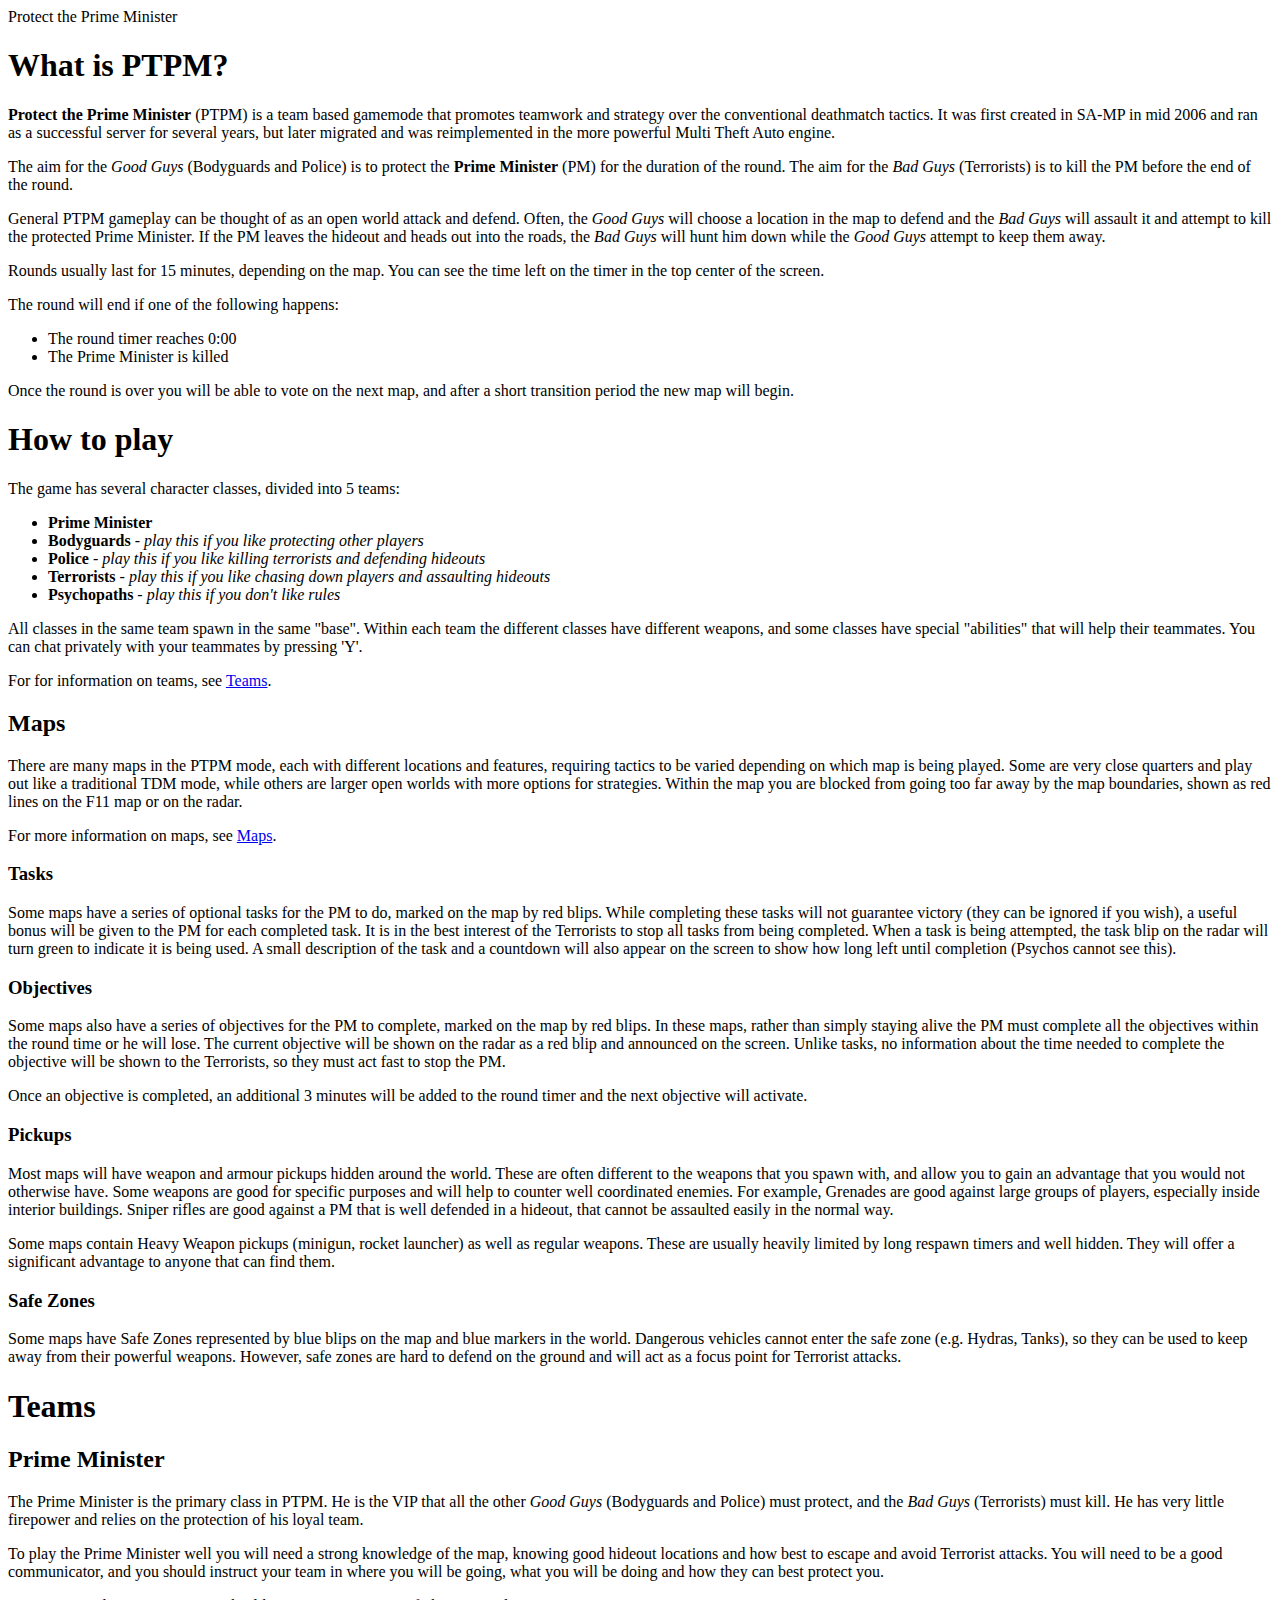
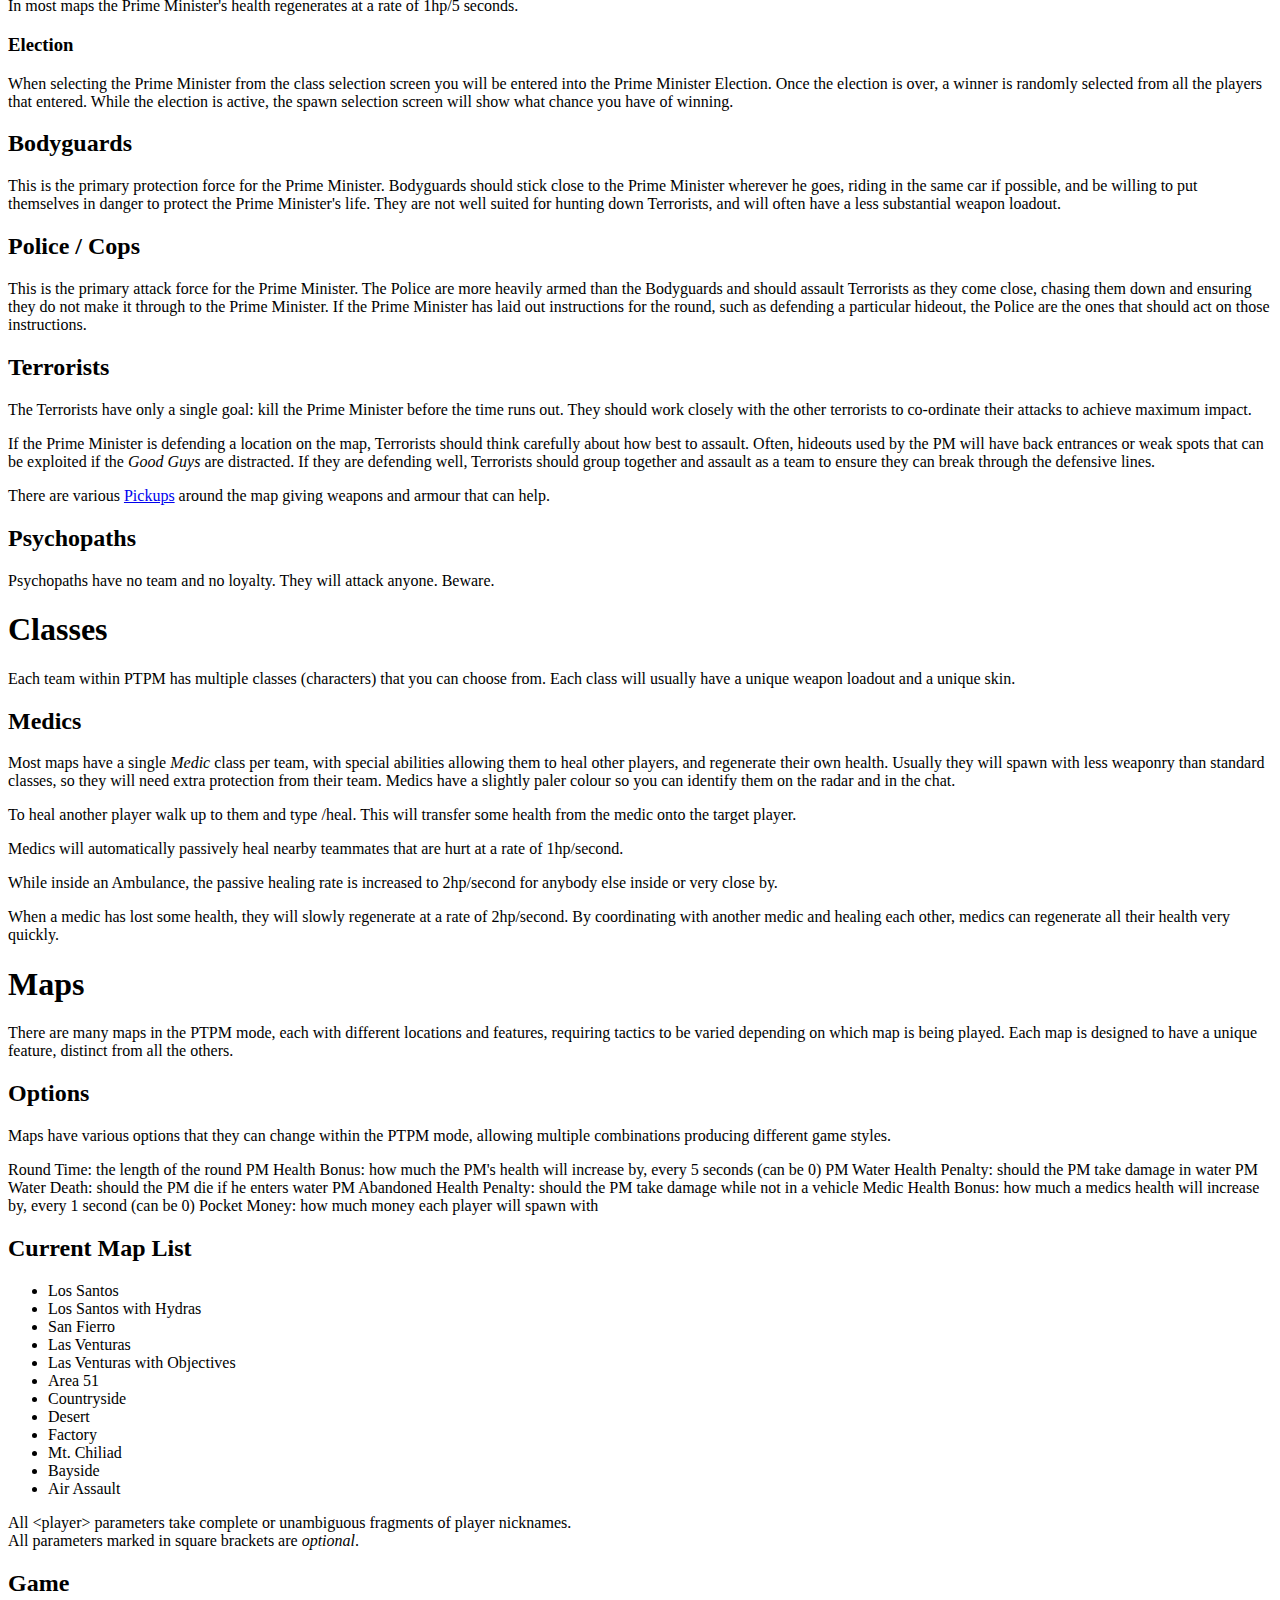
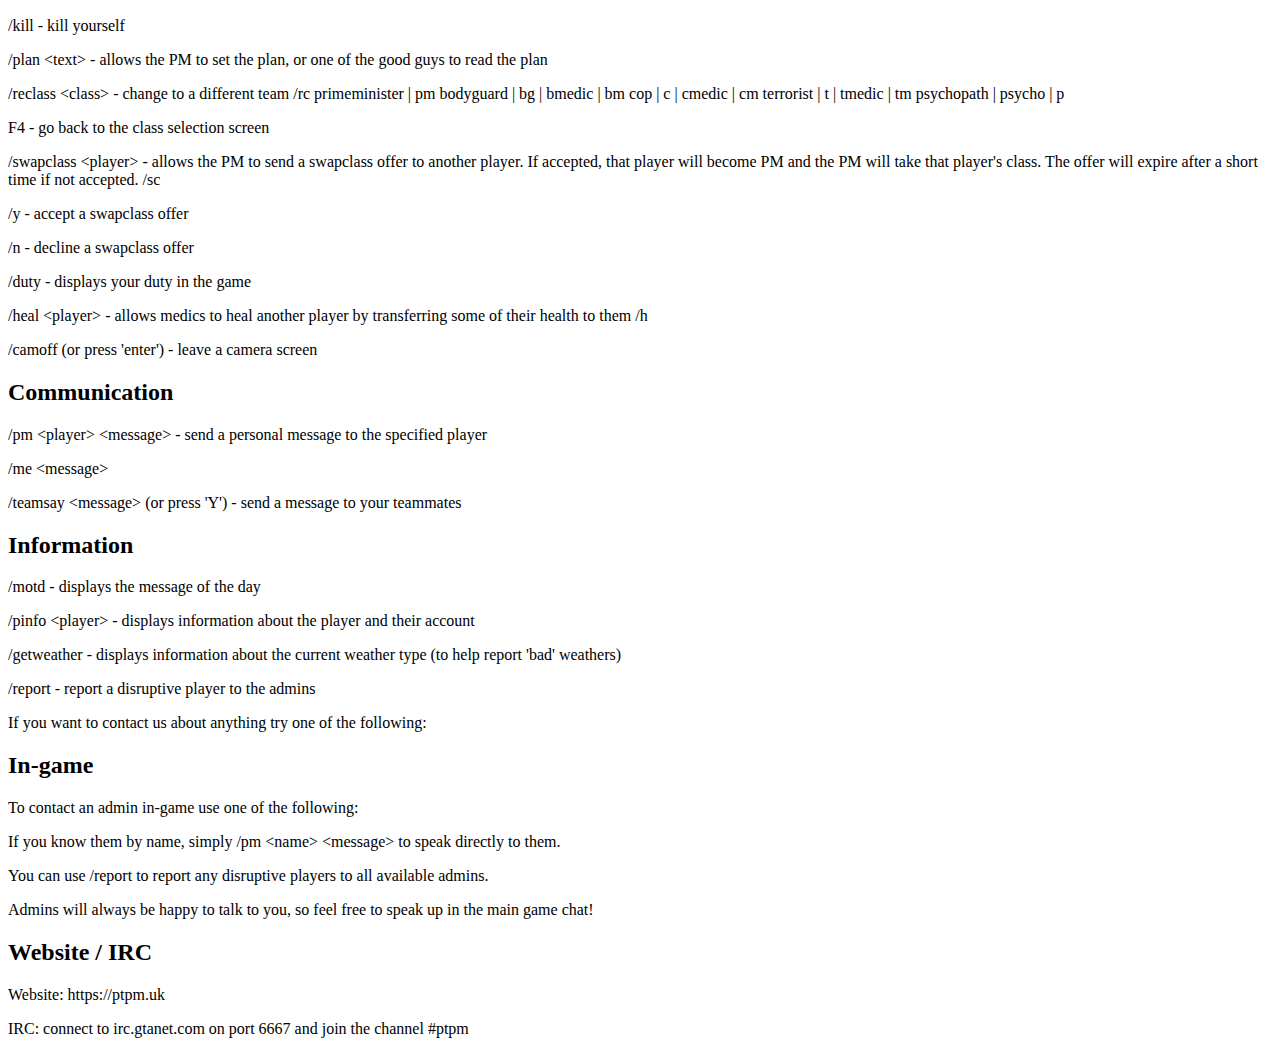
==== ptpm/help/index.html @ c2810c0f "Added new help manager UI and hooked up with help prompts, some minor bug fixes" ====
<head>
	<meta charset="utf-8" name="viewport" content="width=device-width">

	<!-- This should contain a single line: outsideMTA = true; -->
	<!-- inside mta, this file should not exist and the browser will silently eat the error -->
	<script src="external.js"></script>
	<script>
	ptpmhelp = function() {
		urlParse = function(url) {
			if (typeof outsideMTA !== "undefined" && outsideMTA)
				return url;
			else
				return "http://mta/local/help/" + url;
		};

		setPageActive = function(hash) {
			if (hash.length === 0)
				hash = "#ptpm";

			var query = "";

			if (hash.includes("?")) {
				query = hash.slice(hash.indexOf("?") + 3);
				hash = hash.slice(0, hash.indexOf("?"));
			}

			var pages = document.querySelectorAll(".page");

    		for (var i = 0; i < pages.length; i++)
    			pages[i].classList.remove("active");

    		var page = document.querySelector(hash);

    		if (typeof page !== "undefined" && page !== null) {
    			page.classList.add("active");

    			if (query.length > 0) {
	    			var qElement = document.getElementById("q-" + query)

	    			if (typeof qElement !== "undefined" && qElement !== null) {	    				
	    				qElement.scrollIntoView();

	    				qElement.classList.add("highlight");

	    				setTimeout(function() {
	    					qElement.classList.remove("highlight");
	    				}, 1500)
	    			}
	    		} else {
	    			window.scrollTo(0, 0);
	    		}

    			var navItems = document.querySelectorAll(".nav li:not(.nav-header) > a");

				for (var i = 0; i < navItems.length; i++)
					navItems[i].parentNode.classList.remove("current");		

				var navItem = document.querySelector(".nav a[href='" + hash + "']")
				navItem.parentNode.classList.add("current");

				// bodge
				if (navItem.parentNode.parentNode.parentNode.classList.contains("nav-header"))
					navItem.parentNode.parentNode.parentNode.classList.add("expanded");
			}
		};

		window.addEventListener("hashchange", function() { 
			setPageActive(location.hash);
		});

		// can't just define css normally because the url would be wrong
		var link = document.createElement("link");
		link.href = urlParse("help.css");
		link.type = "text/css";
		link.rel = "stylesheet";
		document.getElementsByTagName("head")[0].appendChild(link);

		return {
			urlParse: urlParse,
			setPageActive: setPageActive,
		}
	}();
	</script>	
</head>
<body>
	<header id="header">
		<div>Protect the Prime Minister</div>
	</header>

	<nav id="nav"></nav>

	<content id="content">
		<page class="page" id="ptpm">
			<h1>What is PTPM?</h1>
			<p><strong>Protect the Prime Minister</strong> (PTPM) is a team based gamemode that promotes teamwork and strategy over the conventional deathmatch tactics. It was first created in SA-MP in mid 2006 and ran as a successful server for several years, but later migrated and was reimplemented in the more powerful Multi Theft Auto engine.</p>

			<p>The aim for the <em>Good Guys</em> (<span class="cc bg">Bodyguards</span> and <span class="cc police">Police</span>) is to protect the <strong><span class="cc pm">Prime Minister</span></strong> (PM) for the duration of the round. The aim for the <em>Bad Guys</em> (<span class="cc terror">Terrorists</span>) is to kill the PM before the end of the round.</p>

			<p>General PTPM gameplay can be thought of as an open world attack and defend. Often, the <em>Good Guys</em> will choose a location in the map to defend and the <em>Bad Guys</em> will assault it and attempt to kill the protected <span class="cc pm">Prime Minister</span>. If the PM leaves the hideout and heads out into the roads, the <em>Bad Guys</em> will hunt him down while the <em>Good Guys</em> attempt to keep them away.</p>

			<p>Rounds usually last for 15 minutes, depending on the map. You can see the time left on the timer in the top center of the screen.</p>

			<p>The round will end if one of the following happens:</p>
			<ul>
				<li>The round timer reaches 0:00</li>
				<li>The <span class="cc pm">Prime Minister</span> is killed</li>
			</ul>

			<p>Once the round is over you will be able to vote on the next map, and after a short transition period the new map will begin.</p>
		</page>

		<page class="page" id="how-to-play">
			<h1>How to play</h1>
			<p>The game has several character classes, divided into 5 teams:</p>

			<ul>
				<li><strong><span class="cc pm">Prime Minister</span></strong></li>
				<li><strong><span class="cc bg">Bodyguards</span></strong> - <em>play this if you like protecting other players</em></li>
				<li><strong><span class="cc police">Police</span></strong> - <em>play this if you like killing terrorists and defending hideouts</em></li>
				<li><strong><span class="cc terror">Terrorists</span></strong> - <em>play this if you like chasing down players and assaulting hideouts</em></li>
				<li><strong><span class="cc psycho">Psychopaths</span></strong> - <em>play this if you don't like rules</em></li>
			</ul>

			<p>All classes in the same team spawn in the same "base". Within each team the different classes have different weapons, and some classes have special "abilities" that will help their teammates. You can chat privately with your teammates by pressing '<span class="ptpm">Y</span>'.</p>

			<p class="page-link">For for information on teams, see <a href="#teams">Teams</a>.</p>

			<h2 id="q-maps">Maps</h2>
			<p>There are many maps in the PTPM mode, each with different locations and features, requiring tactics to be varied depending on which map is being played. Some are very close quarters and play out like a traditional TDM mode, while others are larger open worlds with more options for strategies. Within the map you are blocked from going too far away by the map boundaries, shown as red lines on the F11 map or on the radar.</p>

			<p class="page-link">For more information on maps, see <a href="#maps">Maps</a>.</p>	

			<h3 id="q-tasks">Tasks</h3>
			<p>Some maps have a series of optional tasks for the PM to do, marked on the map by red blips. While completing these tasks will not guarantee victory (they can be ignored if you wish), a useful bonus will be given to the PM for each completed task. It is in the best interest of the Terrorists to stop all tasks from being completed. When a task is being attempted, the task blip on the radar will turn green to indicate it is being used. A small description of the task and a countdown will also appear on the screen to show how long left until completion (<span class="cc psycho">Psychos</span> cannot see this).</p>

			<h3 id="q-objectives">Objectives</h3>
			<p>Some maps also have a series of objectives for the PM to complete, marked on the map by red blips. In these maps, rather than simply staying alive the PM must complete all the objectives within the round time or he will lose. The current objective will be shown on the radar as a red blip and announced on the screen. Unlike tasks, no information about the time needed to complete the objective will be shown to the <span class="cc terror">Terrorists</span>, so they must act fast to stop the PM.</p>	

			<p>Once an objective is completed, an additional <span class="ptpm">3 minutes</span> will be added to the round timer and the next objective will activate.</p>

			<h3 id="q-pickups">Pickups</h3>
			<p>Most maps will have weapon and armour pickups hidden around the world. These are often different to the weapons that you spawn with, and allow you to gain an advantage that you would not otherwise have. Some weapons are good for specific purposes and will help to counter well coordinated enemies. For example, <span class="ptpm">Grenades</span> are good against large groups of players, especially inside interior buildings. <span class="ptpm">Sniper rifles</span> are good against a PM that is well defended in a hideout, that cannot be assaulted easily in the normal way.</p>

			<p>Some maps contain <span class="ptpm">Heavy Weapon</span> pickups (minigun, rocket launcher) as well as regular weapons. These are usually heavily limited by long respawn timers and well hidden. They will offer a significant advantage to anyone that can find them.</p>

			<h3 id="q-safe-zone">Safe Zones</h3>
			<p>Some maps have <span class="ptpm">Safe Zones</span> represented by blue blips on the map and blue markers in the world. Dangerous vehicles cannot enter the safe zone (e.g. Hydras, Tanks), so they can be used to keep away from their powerful weapons. However, safe zones are hard to defend on the ground and will act as a focus point for Terrorist attacks.</p>
		</page>

		<page class="page" id="teams">
			<h1>Teams</h1>
			<h2 id="q-pm"><span class="cc pm">Prime Minister</span></h2>
			<p>The Prime Minister is the primary class in PTPM. He is the VIP that all the other <em>Good Guys</em> (Bodyguards and Police) must protect, and the <em>Bad Guys</em> (Terrorists) must kill. He has very little firepower and relies on the protection of his loyal team.</p>
			<p>To play the Prime Minister well you will need a strong knowledge of the map, knowing good hideout locations and how best to escape and avoid Terrorist attacks. You will need to be a good communicator, and you should instruct your team in where you will be going, what you will be doing and how they can best protect you.</p>

			<p>In most maps the Prime Minister's health regenerates at a rate of 1hp/5 seconds.</p>

			<h3>Election</h3>
			<p>When selecting the Prime Minister from the class selection screen you will be entered into the Prime Minister Election. Once the election is over, a winner is randomly selected from all the players that entered. While the election is active, the spawn selection screen will show what chance you have of winning.</p>

			<h2 id="q-bodyguard"><span class="cc bg">Bodyguards</span></h2>
			<p>This is the primary protection force for the Prime Minister. Bodyguards should stick close to the Prime Minister wherever he goes, riding in the same car if possible, and be willing to put themselves in danger to protect the Prime Minister's life. They are not well suited for hunting down Terrorists, and will often have a less substantial weapon loadout.</p>

			<h2 id="q-police"><span class="cc police">Police / Cops</span></h2>
			<p>This is the primary attack force for the Prime Minister. The Police are more heavily armed than the Bodyguards and should assault Terrorists as they come close, chasing them down and ensuring they do not make it through to the Prime Minister. If the Prime Minister has laid out instructions for the round, such as defending a particular hideout, the Police are the ones that should act on those instructions.</p>

			<h2 id="q-terrorist"><span class="cc terror">Terrorists</span></h2>
			<p>The Terrorists have only a single goal: kill the Prime Minister before the time runs out. They should work closely with the other terrorists to co-ordinate their attacks to achieve maximum impact.</p>
			<p>If the Prime Minister is defending a location on the map, Terrorists should think carefully about how best to assault. Often, hideouts used by the PM will have back entrances or weak spots that can be exploited if the <em>Good Guys</em> are distracted. If they are defending well, Terrorists should group together and assault as a team to ensure they can break through the defensive lines.</p>
			<p>There are various <a href="#how-to-play?q=pickups">Pickups</a> around the map giving weapons and armour that can help.</p>

			<h2 id="q-psycho"><span class="cc psycho">Psychopaths</span></h2>
			<p>Psychopaths have no team and no loyalty. They will attack anyone. Beware.</p>			
		</page>

		<page class="page" id="classes">
			<h1>Classes</h1>
			<p>Each team within PTPM has multiple classes (characters) that you can choose from. Each class will usually have a unique weapon loadout and a unique skin.<p>

			<h2 id="q-medic">Medics</h2>
			<p>Most maps have a single <em>Medic</em> class per team, with special abilities allowing them to heal other players, and regenerate their own health. Usually they will spawn with less weaponry than standard classes, so they will need extra protection from their team. Medics have a slightly paler colour so you can identify them on the radar and in the chat.<p>

			<p>To heal another player walk up to them and type <span class="ptpm">/heal</span>. This will transfer some health from the medic onto the target player.</p>
			<p>Medics will automatically passively heal nearby teammates that are hurt at a rate of 1hp/second.</p>
			<p>While inside an <span class="ptpm">Ambulance</span>, the passive healing rate is increased to 2hp/second for anybody else inside or very close by.</p>
			<p>When a medic has lost some health, they will slowly regenerate at a rate of 2hp/second. By coordinating with another medic and healing each other, medics can regenerate all their health very quickly.</p>
		</page>


		<page class="page" id="maps">
			<h1>Maps</h1>
			<p>There are many maps in the PTPM mode, each with different locations and features, requiring tactics to be varied depending on which map is being played. Each map is designed to have a unique feature, distinct from all the others.</p>

			<h2>Options</h2>
			<p>Maps have various options that they can change within the PTPM mode, allowing multiple combinations producing different game styles.<p>
		
			<span class="option" id="q-op-round-time"><span class="ptpm" data-default="15m">Round Time</span>: the length of the round</span>
			<span class="option" id="q-op-pm-health-bonus"><span class="ptpm" data-default="0">PM Health Bonus</span>: how much the PM's health will increase by, every 5 seconds (can be 0)</span>	
			<span class="option" id="q-op-pm-water-penalty"><span class="ptpm" data-default="false">PM Water Health Penalty</span>: should the PM take damage in water</span>
			<span class="option" id="q-op-pm-water-death"><span class="ptpm" data-default="false">PM Water Death</span>: should the PM die if he enters water</span>
			<span class="option" id="q-op-pm-abandon-penalty"><span class="ptpm" data-default="false">PM Abandoned Health Penalty</span>: should the PM take damage while not in a vehicle</span>
			<span class="option" id="q-op-medic-health-bonus"><span class="ptpm" data-default="0">Medic Health Bonus</span>: how much a medics health will increase by, every 1 second (can be 0)</span>
			<span class="option" id="q-op-money"><span class="ptpm" data-default="500">Pocket Money</span>: how much money each player will spawn with</span>
	
			<h2>Current Map List</h2>
			<ul>
				<li>Los Santos</li>
				<li>Los Santos with Hydras</li>
				<li>San Fierro</li>
				<li>Las Venturas</li>
				<li>Las Venturas with Objectives</li>
				<li>Area 51</li>
				<li>Countryside</li>
				<li>Desert</li>
				<li>Factory</li>
				<li>Mt. Chiliad</li>
				<li>Bayside</li>
				<li>Air Assault</li>
			</ul>
		</page>

		<page class="page" id="commands">
			<p>All <span class="ptpm">&lt;player&gt;</span> parameters take complete or unambiguous fragments of player nicknames.
			<br>
			All parameters marked in <span class="optional">square brackets</span> are <em>optional</em>.</p>

			<h2>Game</h2>
			<p id="q-com-kill"><span class="ptpm">/kill</span> - kill yourself</p>
			<p id="q-com-plan"><span class="ptpm">/plan <span class="optional">&lt;text&gt;</span></span> - allows the PM to set the plan, or one of the good guys to read the plan</p>
			<p id="q-com-reclass"><span class="ptpm">/reclass &lt;class&gt;</span> - change to a different team
				<span class="shortcut">/rc</span>
				<span class="args"><span class="cc pm"></span>primeminister | pm</span>
				<span class="args"><span class="cc bg"></span>bodyguard | bg | bmedic | bm</span>
				<span class="args"><span class="cc police"></span>cop | c | cmedic | cm</span>
				<span class="args"><span class="cc terror"></span>terrorist | t | tmedic | tm</span>				
				<span class="args"><span class="cc psycho"></span>psychopath | psycho | p</span>
			</p>
			<p id="q-com-f4"><span class="ptpm">F4</span> - go back to the class selection screen</p>
			<p id="q-com-swapclass"><span class="ptpm">/swapclass &lt;player&gt;</span> - allows the PM to send a swapclass offer to another player. If accepted, that player will become PM and the PM will take that player's class. The offer will expire after a short time if not accepted.
				<span class="shortcut">/sc</span>
			</p>
			<p id="q-com-y"><span class="ptpm">/y</span> - accept a swapclass offer</p>
			<p id="q-com-n"><span class="ptpm">/n</span> - decline a swapclass offer</p>
			<p id="q-com-duty"><span class="ptpm">/duty</span> - displays your duty in the game</p>
			<p id="q-com-heal"><span class="ptpm">/heal <span class="optional">&lt;player&gt;</span></span> - allows medics to heal another player by transferring some of their health to them
				<span class="shortcut">/h</span>
			</p>
			<p id="q-com-camoff"><span class="ptpm">/camoff</span> (or press '<span class="ptpm">enter</span>') - leave a camera screen</p>

			<h2>Communication</h2>
			<p id="q-com-pm"><span class="ptpm">/pm &lt;player&gt; &lt;message&gt;</span> - send a personal message to the specified player</p>
			<p id="q-com-me"><span class="ptpm">/me &lt;message&gt;</span></p>
			<p id="q-com-teamsay"><span class="ptpm">/teamsay &lt;message&gt;</span> (or press '<span class="ptpm">Y</span>') - send a message to your teammates</p>

			<h2>Information</h2>
			<p id="q-com-motd"><span class="ptpm">/motd</span> - displays the message of the day</p>
			<p id="q-com-pinfo"><span class="ptpm">/pinfo &lt;player&gt;</span> - displays information about the player and their account</p>
			<p id="q-com-getweather"><span class="ptpm">/getweather</span> - displays information about the current weather type (to help report 'bad' weathers)</p>

			<p id="q-com-report"><span class="ptpm">/report</span> - report a disruptive player to the admins</p>

		</page>

		<page class="page" id="contact">
			<p>If you want to contact us about anything try one of the following:</p>
			
			<h2>In-game</h2>
			<p>To contact an admin in-game use one of the following:</p>
			<p>If you know them by name, simply <span class="ptpm">/pm &lt;name&gt; &lt;message&gt;</span> to speak directly to them.</p>
			<p>You can use <span class="ptpm">/report</span> to report any disruptive players to all available admins.</p>
			<p>Admins will always be happy to talk to you, so feel free to speak up in the main game chat!</p>	

			<h2>Website / IRC</h2>
			<p>Website: <span class="ptpm">https://ptpm.uk</span></p>
			<p>IRC: connect to irc.gtanet.com on port 6667 and join the channel <span class="ptpm">#ptpm</span></p>							
		</page>
	</content>

	<script>
	if (typeof outsideMTA === "undefined") {
		document.getElementById("header").classList.add("hidden");
		document.getElementById("nav").classList.add("mta");
	} else {
		window.addEventListener("scroll", function(event) {
			document.getElementById("nav").style.top = 50 - Math.min(window.scrollY, 50);
		});
	}

	document.addEventListener("DOMContentLoaded", function(event) {
		var xhr = new XMLHttpRequest();
		xhr.open("POST", ptpmhelp.urlParse("nav.html"), true);

		xhr.onreadystatechange = function () {
	    	if(xhr.readyState === XMLHttpRequest.DONE) {
	    		if (xhr.status === 200) {
	        		var nav = document.getElementById("nav");
	        		nav.innerHTML = xhr.responseText;

					var navItems = document.querySelectorAll(".nav-header > a:first-of-type");

					for (var i = 0; i < navItems.length; i++)
						navItems[i].addEventListener("click", navHeaderClick, false);

	        		ptpmhelp.setPageActive(window.location.hash);
	        	}
	    	}
		};
		xhr.send();
	});

	function navHeaderClick(event) {
		if (this.parentNode.classList.contains("expanded"))
			this.parentNode.classList.remove("expanded");
		else
			this.parentNode.classList.add("expanded");	

		event.preventDefault();	
	}
	</script>
</body>
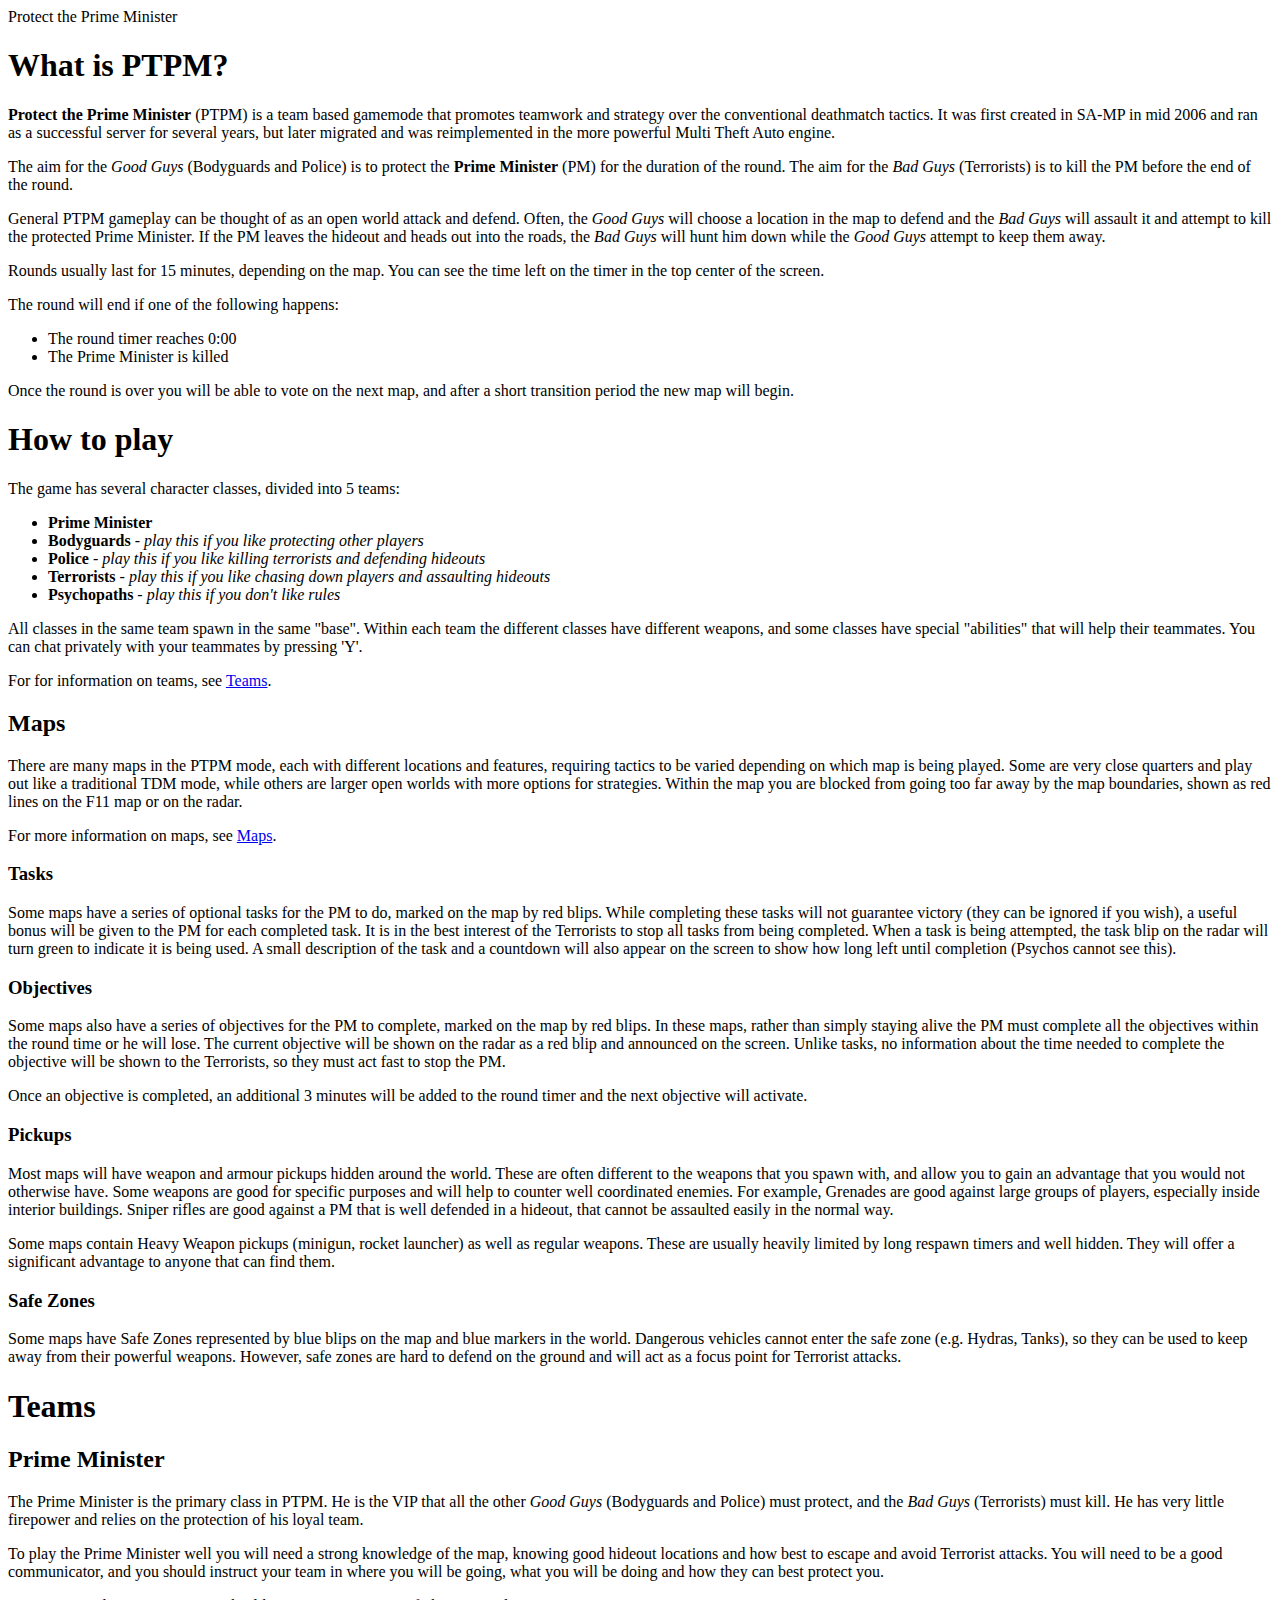
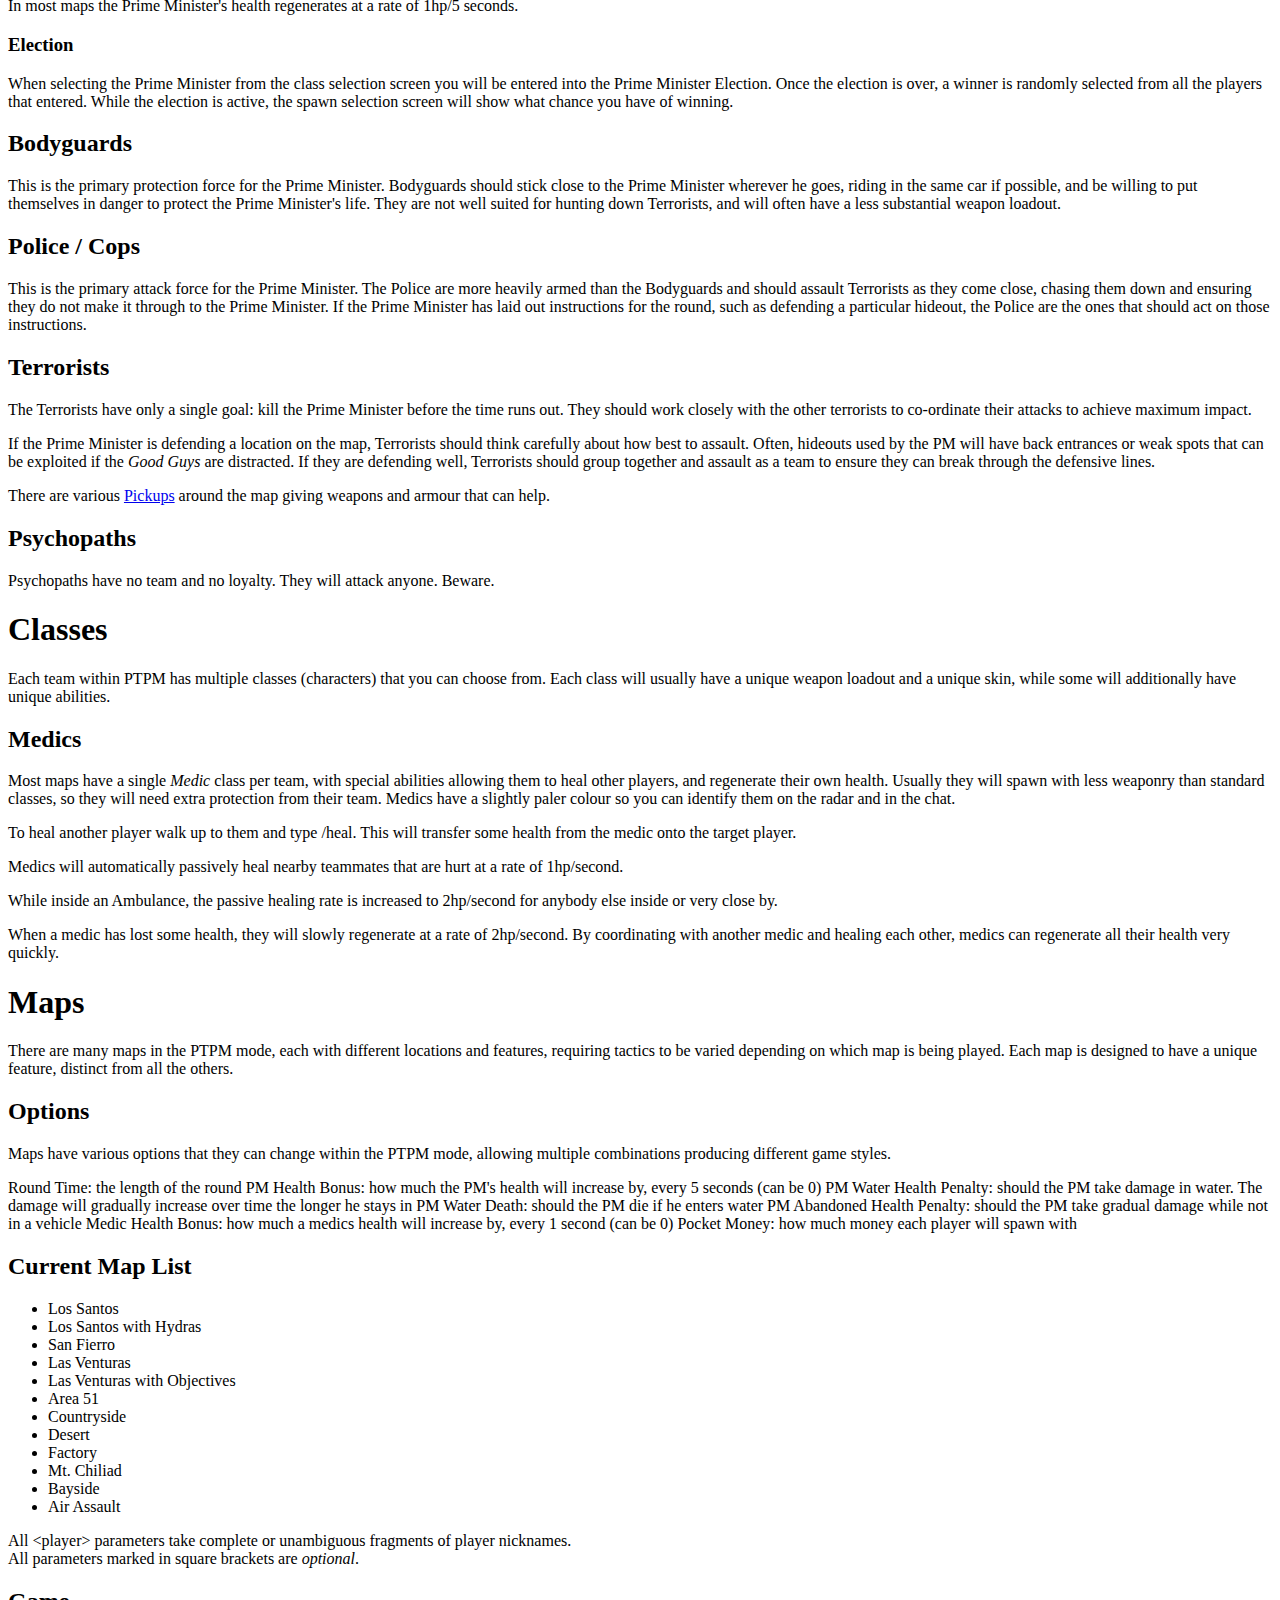
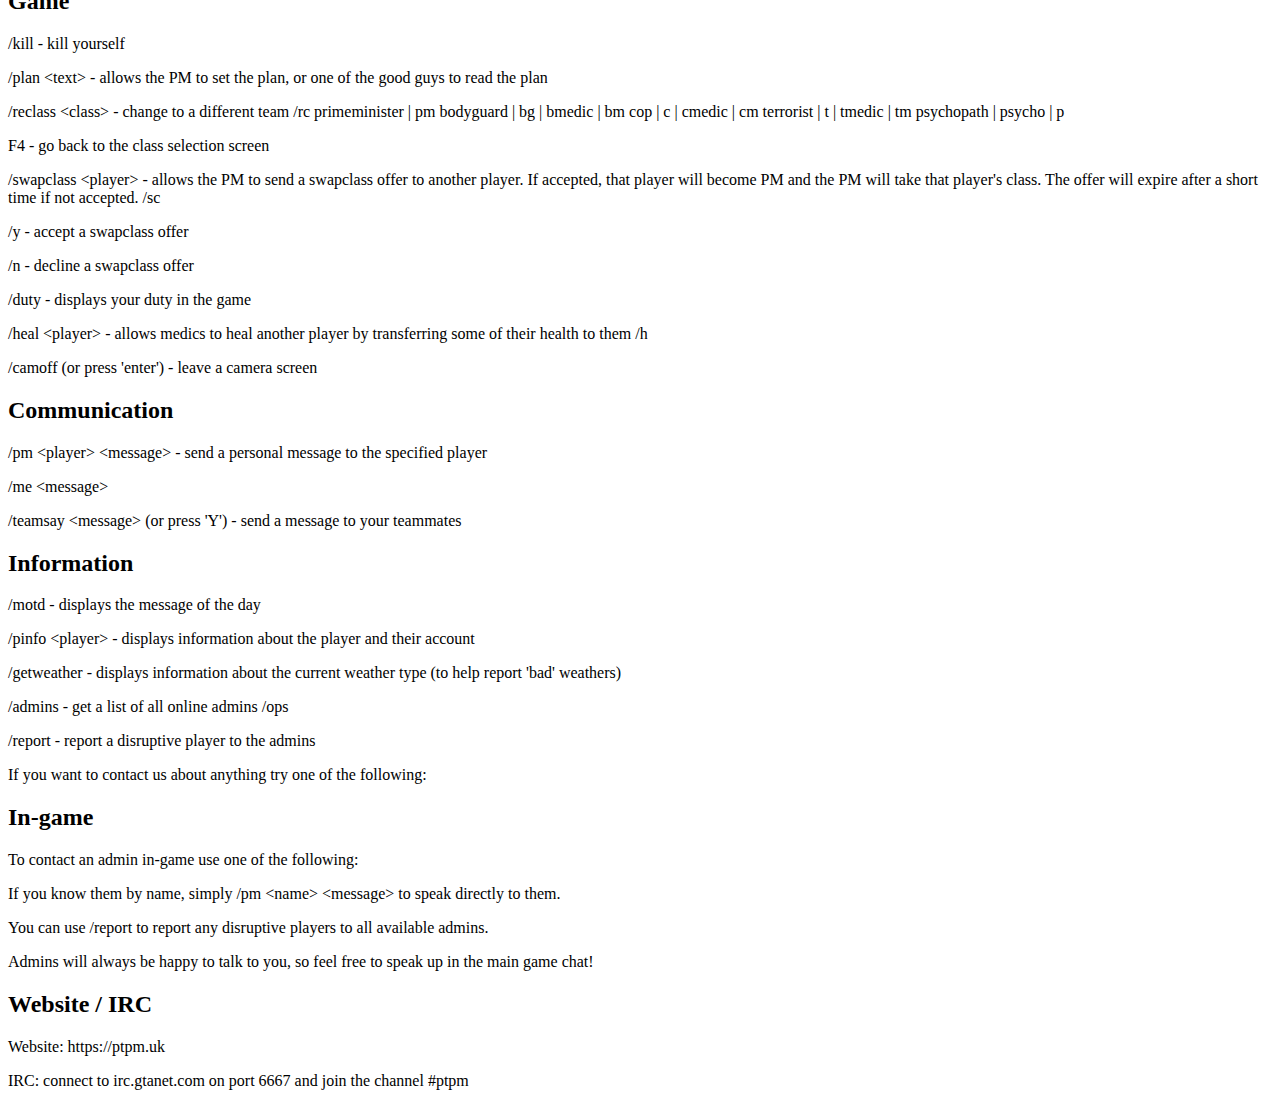
==== commit 9f9efbf8: "Added /ops to help page, some other content tweaks" ====
--- a/ptpm/help/index.html
+++ b/ptpm/help/index.html
@@ -175,7 +175,7 @@
 
 		<page class="page" id="classes">
 			<h1>Classes</h1>
-			<p>Each team within PTPM has multiple classes (characters) that you can choose from. Each class will usually have a unique weapon loadout and a unique skin.<p>
+			<p>Each team within PTPM has multiple classes (characters) that you can choose from. Each class will usually have a unique weapon loadout and a unique skin, while some will additionally have unique abilities.<p>
 
 			<h2 id="q-medic">Medics</h2>
 			<p>Most maps have a single <em>Medic</em> class per team, with special abilities allowing them to heal other players, and regenerate their own health. Usually they will spawn with less weaponry than standard classes, so they will need extra protection from their team. Medics have a slightly paler colour so you can identify them on the radar and in the chat.<p>
@@ -194,11 +194,11 @@
 			<h2>Options</h2>
 			<p>Maps have various options that they can change within the PTPM mode, allowing multiple combinations producing different game styles.<p>
 		
-			<span class="option" id="q-op-round-time"><span class="ptpm" data-default="15m">Round Time</span>: the length of the round</span>
+			<span class="option" id="q-op-round-time"><span class="ptpm" data-default="15min">Round Time</span>: the length of the round</span>
 			<span class="option" id="q-op-pm-health-bonus"><span class="ptpm" data-default="0">PM Health Bonus</span>: how much the PM's health will increase by, every 5 seconds (can be 0)</span>	
-			<span class="option" id="q-op-pm-water-penalty"><span class="ptpm" data-default="false">PM Water Health Penalty</span>: should the PM take damage in water</span>
+			<span class="option" id="q-op-pm-water-penalty"><span class="ptpm" data-default="false">PM Water Health Penalty</span>: should the PM take damage in water. The damage will gradually increase over time the longer he stays in</span>
 			<span class="option" id="q-op-pm-water-death"><span class="ptpm" data-default="false">PM Water Death</span>: should the PM die if he enters water</span>
-			<span class="option" id="q-op-pm-abandon-penalty"><span class="ptpm" data-default="false">PM Abandoned Health Penalty</span>: should the PM take damage while not in a vehicle</span>
+			<span class="option" id="q-op-pm-abandon-penalty"><span class="ptpm" data-default="false">PM Abandoned Health Penalty</span>: should the PM take gradual damage while not in a vehicle</span>
 			<span class="option" id="q-op-medic-health-bonus"><span class="ptpm" data-default="0">Medic Health Bonus</span>: how much a medics health will increase by, every 1 second (can be 0)</span>
 			<span class="option" id="q-op-money"><span class="ptpm" data-default="500">Pocket Money</span>: how much money each player will spawn with</span>
 	
@@ -256,7 +256,9 @@
 			<p id="q-com-motd"><span class="ptpm">/motd</span> - displays the message of the day</p>
 			<p id="q-com-pinfo"><span class="ptpm">/pinfo &lt;player&gt;</span> - displays information about the player and their account</p>
 			<p id="q-com-getweather"><span class="ptpm">/getweather</span> - displays information about the current weather type (to help report 'bad' weathers)</p>
-
+			<p id="q-com-admins"><span class="ptpm">/admins</span> - get a list of all online admins
+				<span class="shortcut">/ops</span>
+			</p>
 			<p id="q-com-report"><span class="ptpm">/report</span> - report a disruptive player to the admins</p>
 
 		</page>
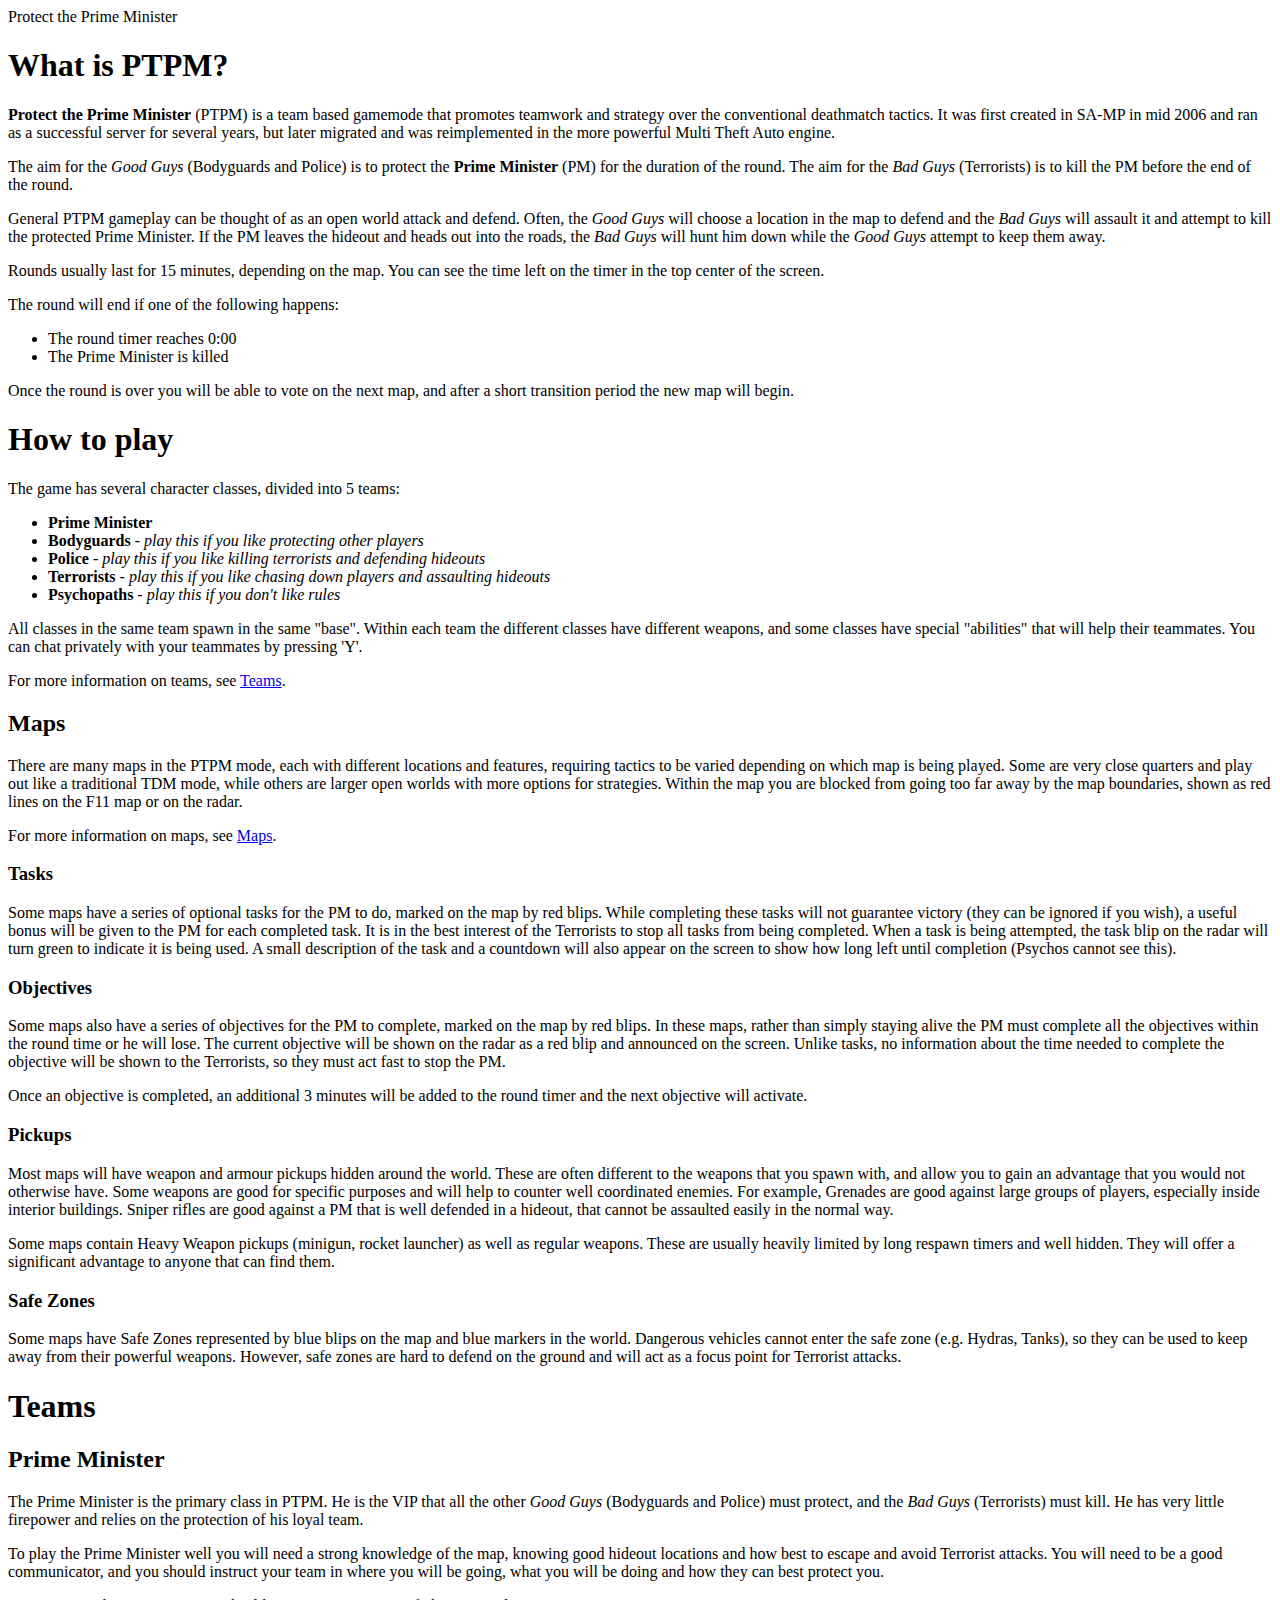
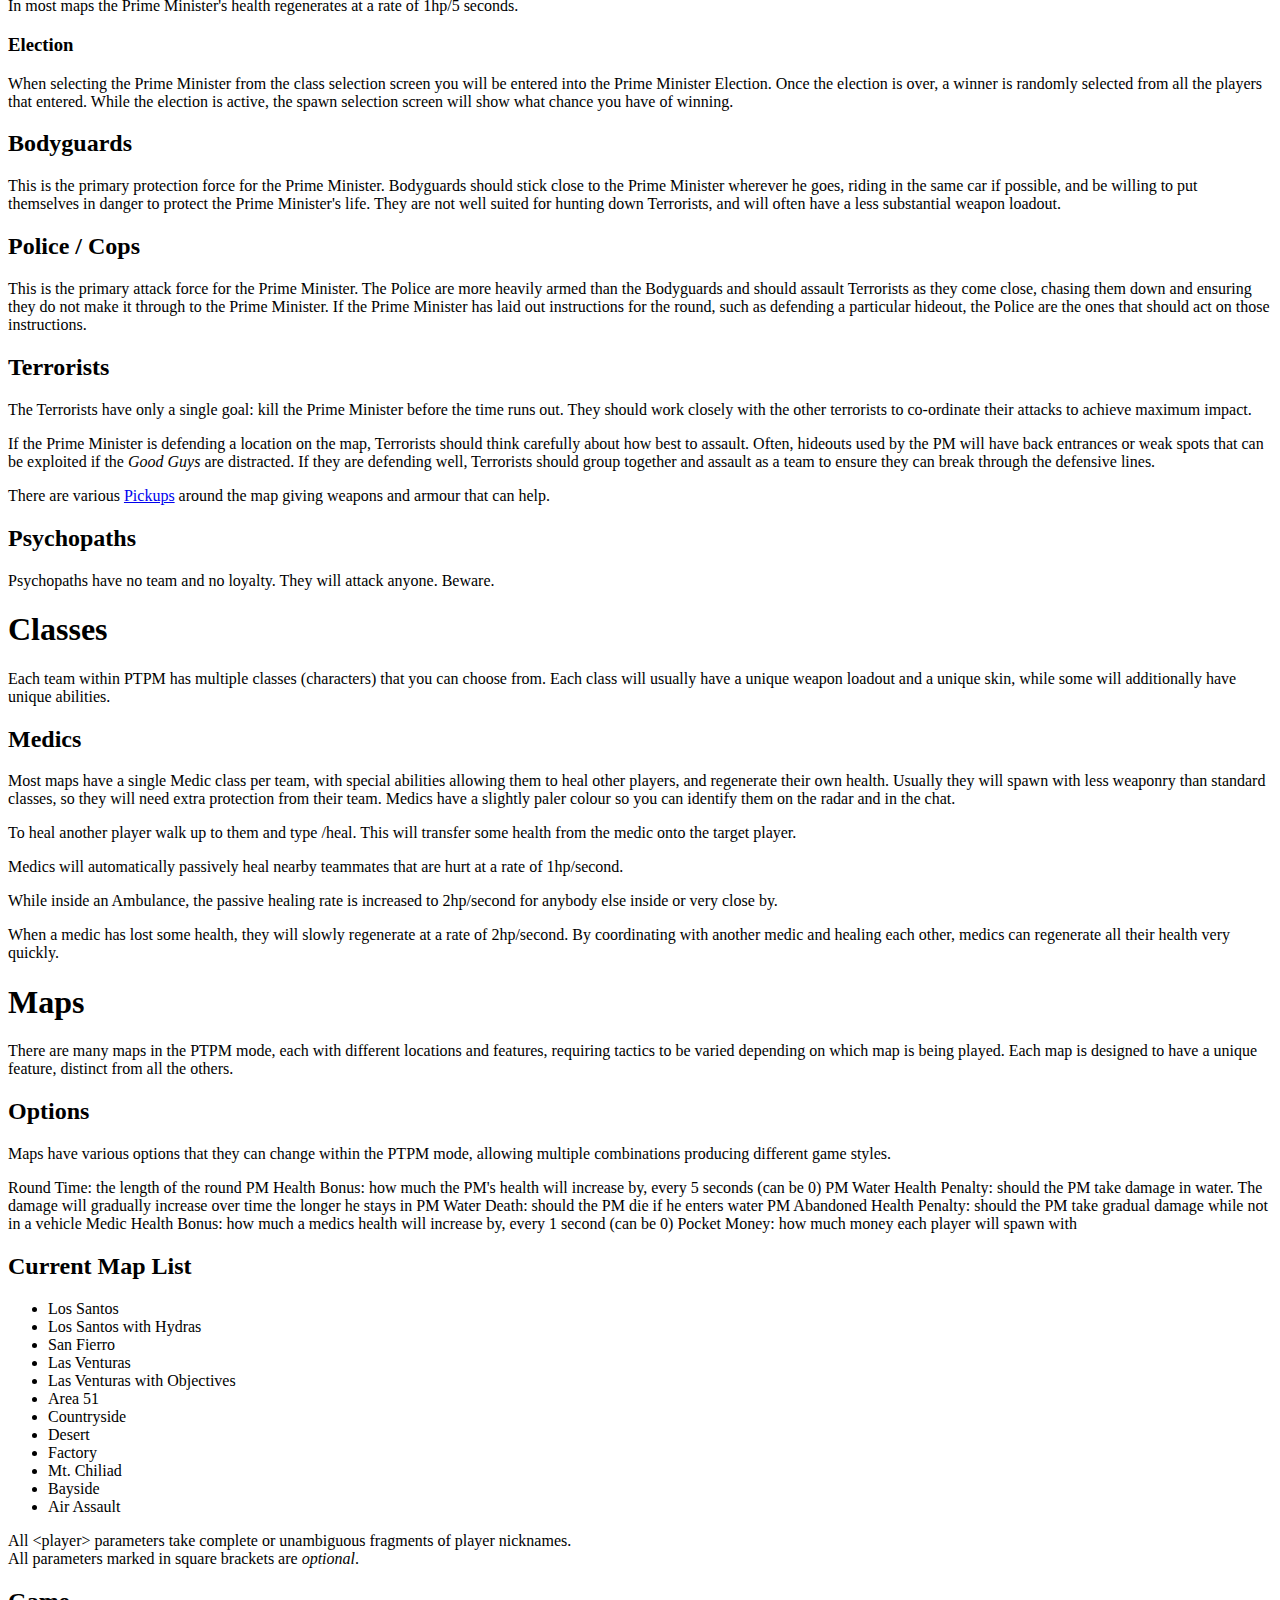
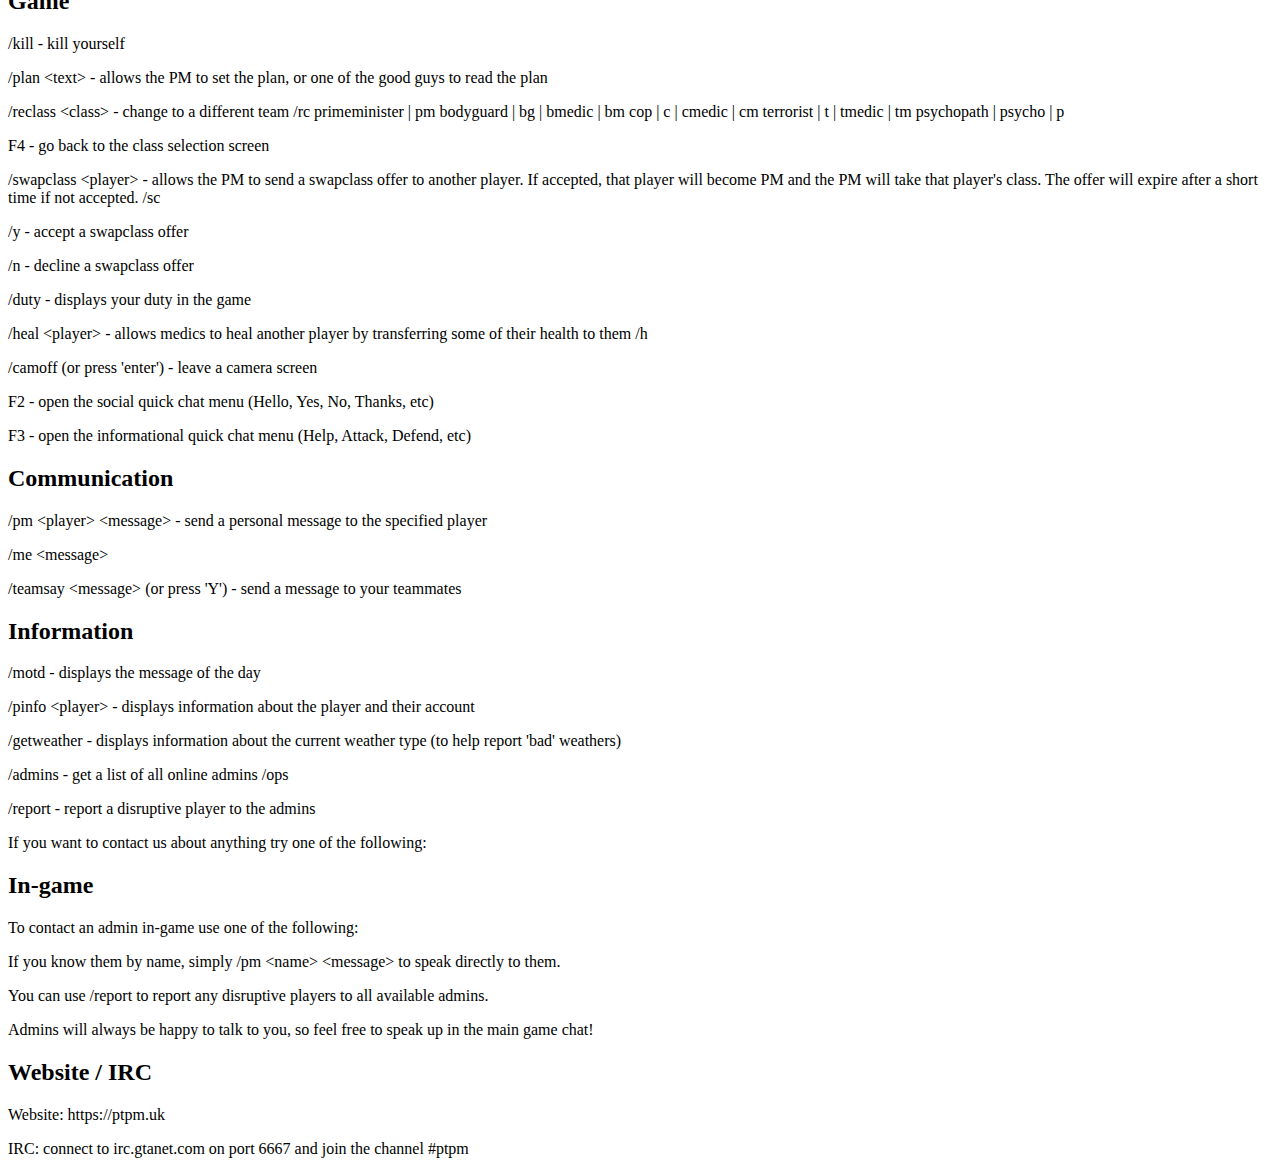
==== commit 2e1bcf6c: "Made bodyguard/cop spawns redirect to each other if the PM is inside their spawn area" ====
--- a/ptpm/help/index.html
+++ b/ptpm/help/index.html
@@ -123,7 +123,7 @@
 
 			<p>All classes in the same team spawn in the same "base". Within each team the different classes have different weapons, and some classes have special "abilities" that will help their teammates. You can chat privately with your teammates by pressing '<span class="ptpm">Y</span>'.</p>
 
-			<p class="page-link">For for information on teams, see <a href="#teams">Teams</a>.</p>
+			<p class="page-link">For more information on teams, see <a href="#teams">Teams</a>.</p>
 
 			<h2 id="q-maps">Maps</h2>
 			<p>There are many maps in the PTPM mode, each with different locations and features, requiring tactics to be varied depending on which map is being played. Some are very close quarters and play out like a traditional TDM mode, while others are larger open worlds with more options for strategies. Within the map you are blocked from going too far away by the map boundaries, shown as red lines on the F11 map or on the radar.</p>
@@ -178,7 +178,7 @@
 			<p>Each team within PTPM has multiple classes (characters) that you can choose from. Each class will usually have a unique weapon loadout and a unique skin, while some will additionally have unique abilities.<p>
 
 			<h2 id="q-medic">Medics</h2>
-			<p>Most maps have a single <em>Medic</em> class per team, with special abilities allowing them to heal other players, and regenerate their own health. Usually they will spawn with less weaponry than standard classes, so they will need extra protection from their team. Medics have a slightly paler colour so you can identify them on the radar and in the chat.<p>
+			<p>Most maps have a single <span class="ptpm">Medic</span> class per team, with special abilities allowing them to heal other players, and regenerate their own health. Usually they will spawn with less weaponry than standard classes, so they will need extra protection from their team. Medics have a slightly paler colour so you can identify them on the radar and in the chat.<p>
 
 			<p>To heal another player walk up to them and type <span class="ptpm">/heal</span>. This will transfer some health from the medic onto the target player.</p>
 			<p>Medics will automatically passively heal nearby teammates that are hurt at a rate of 1hp/second.</p>
@@ -246,6 +246,8 @@
 				<span class="shortcut">/h</span>
 			</p>
 			<p id="q-com-camoff"><span class="ptpm">/camoff</span> (or press '<span class="ptpm">enter</span>') - leave a camera screen</p>
+			<p id="q-com-qc-social"><span class="ptpm">F2</span> - open the social quick chat menu (Hello, Yes, No, Thanks, etc)</p>
+			<p id="q-com-qc-info"><span class="ptpm">F3</span> - open the informational quick chat menu (Help, Attack, Defend, etc)</p>
 
 			<h2>Communication</h2>
 			<p id="q-com-pm"><span class="ptpm">/pm &lt;player&gt; &lt;message&gt;</span> - send a personal message to the specified player</p>
